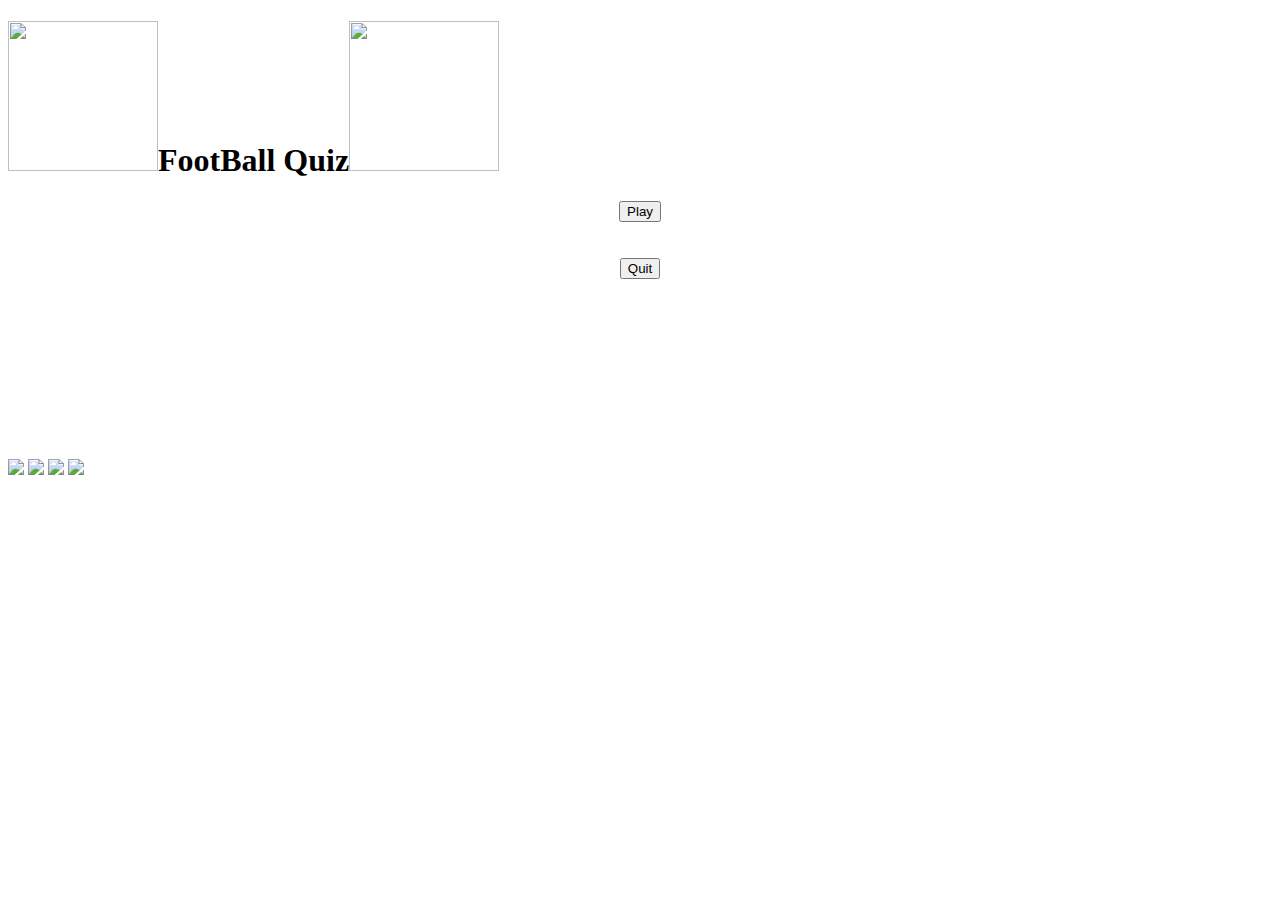
==== index.html @ 77bacaeb "Add files via upload" ====
<!DOCTYPE html>
<html>
<header>
<link rel="stylesheet" href="q2.html">
<link rel="stylesheet" href="q1.html">
<link rel="stylesheet" href="q.css">
<link rel="manifest" href="/site.webmanifest">
<title>FootBall Quizz</title>

</header>
<body>
    
    <h1><img src="2666439.png" width="150" height="150">FootBall Quiz<img src="2666439.png" width="150" height="150"></h1>
    
    <a href="q1.html"><center><button  id="lbl1">Play</button></center></a><br><br>
    <center><button  id="lbl2">Quit</button></center>

    




<br><br><br><br><br>
<br><br><br><br><br>



<a href="https://github.com/ImadNait" target="_blank"><img src="icons8-github-64.svg" class="git"></a>
<a href="https://twitter.com/naitmihoub" target="_blank"><img src="icons8-twitterx.svg" class="twitt"></a>
<a href="https://www.facebook.com/iMaaad000" target="_blank"><img src="icons8-facebook.svg" class="fb"></a>
<a href="mailto:naitmihoubimzd@gmail.com" target="_blank"><img src="icons8-gmail.svg" class="gm"></a>


</body>





<script src="qtst.js"></script>

</html>
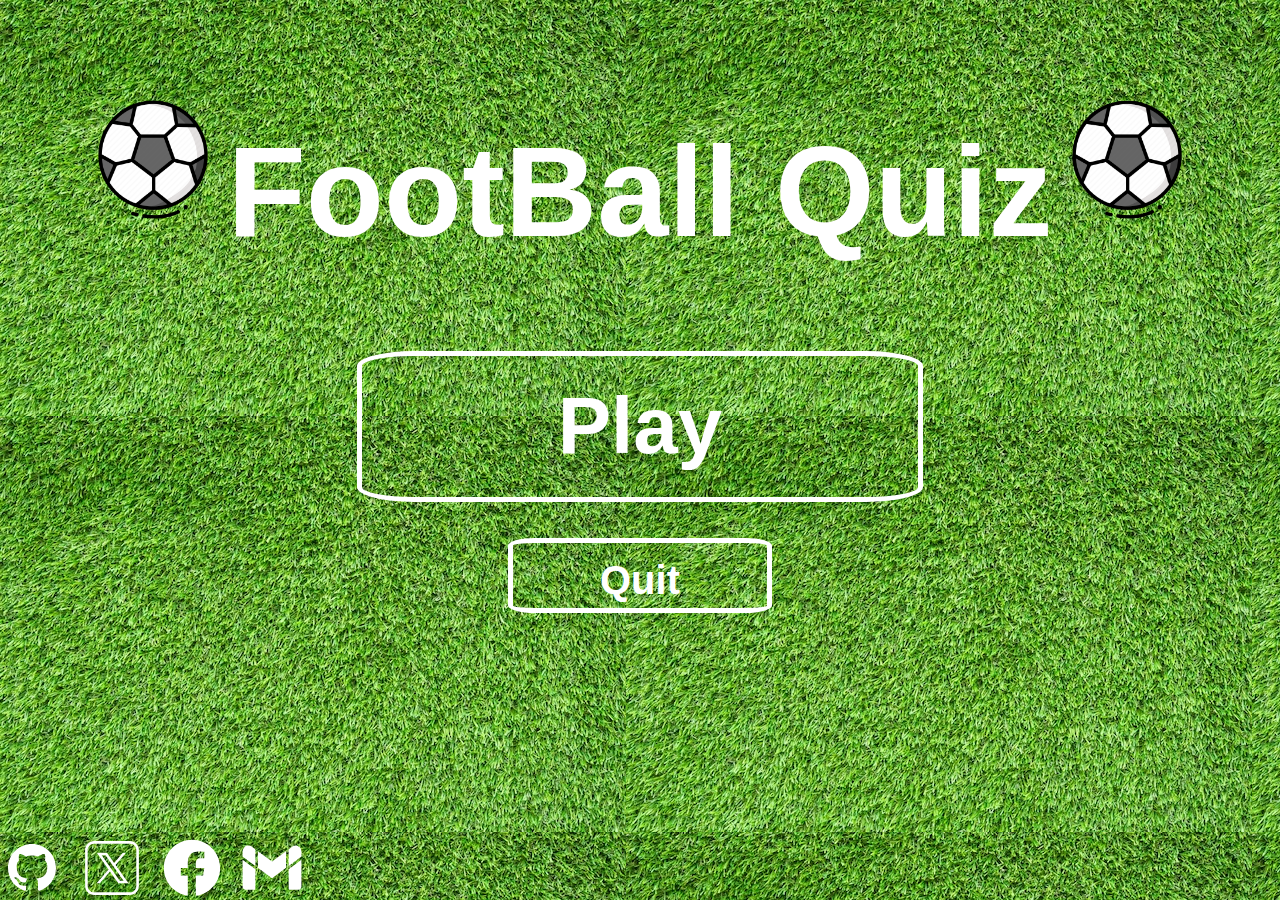
==== commit 5eac1e49: "Update index.html" ====
--- a/index.html
+++ b/index.html
@@ -39,4 +39,4 @@
 
 <script src="qtst.js"></script>
 
-</html>+</html>
--- a/q.css
+++ b/q.css
@@ -0,0 +1,77 @@
+body{
+    font-family:'Franklin Gothic Medium', 'Arial Narrow', Arial, sans-serif;
+    background-image: url("artificial-green-grass_1249-114.jpg");
+}
+
+
+h1{
+    color: white;
+    text-align: center;
+    font-size: 8rem;
+    cursor:default;
+}
+h1::selection{
+    background-color: transparent;
+}
+button{
+    font-size: 80px;
+    border-radius: 10%;
+    width: 15cm;
+    height: 4cm;
+    box-shadow: none;
+    border: none;
+    background-color:transparent;
+    color:white;
+    font-weight: bold;
+    border:7px solid white;
+    border-width: 5px;
+    cursor: pointer;
+    outline: none;
+    padding: 15px 32px;
+
+}
+#lbl2{
+    width: 7cm;
+    height: 2cm;
+    font-size: 40px;
+}
+button:hover{
+    background-color: white;
+    color: #008000;
+    transition-duration: 0.8s;
+    display: inline-block;
+}
+image{
+    width: 4cm;
+    height: 4cm;
+}
+
+.git{
+position:absolute;
+margin-right: 20px;
+align-items: flex-end;
+bottom: 0cm;
+left: 0cm;
+}
+.twitt{
+left: 5rem;
+position:absolute;
+margin-right: 20px;
+align-items: flex-end;
+bottom: 0cm;
+}
+.fb{
+left: 10rem;
+position:absolute;
+margin-right: 20px;
+align-items: flex-end;
+bottom: 0cm;
+}
+.gm{
+left: 15rem;
+position:absolute;
+margin-right: 20px;
+align-items: flex-end;
+bottom: 0cm;
+
+}
